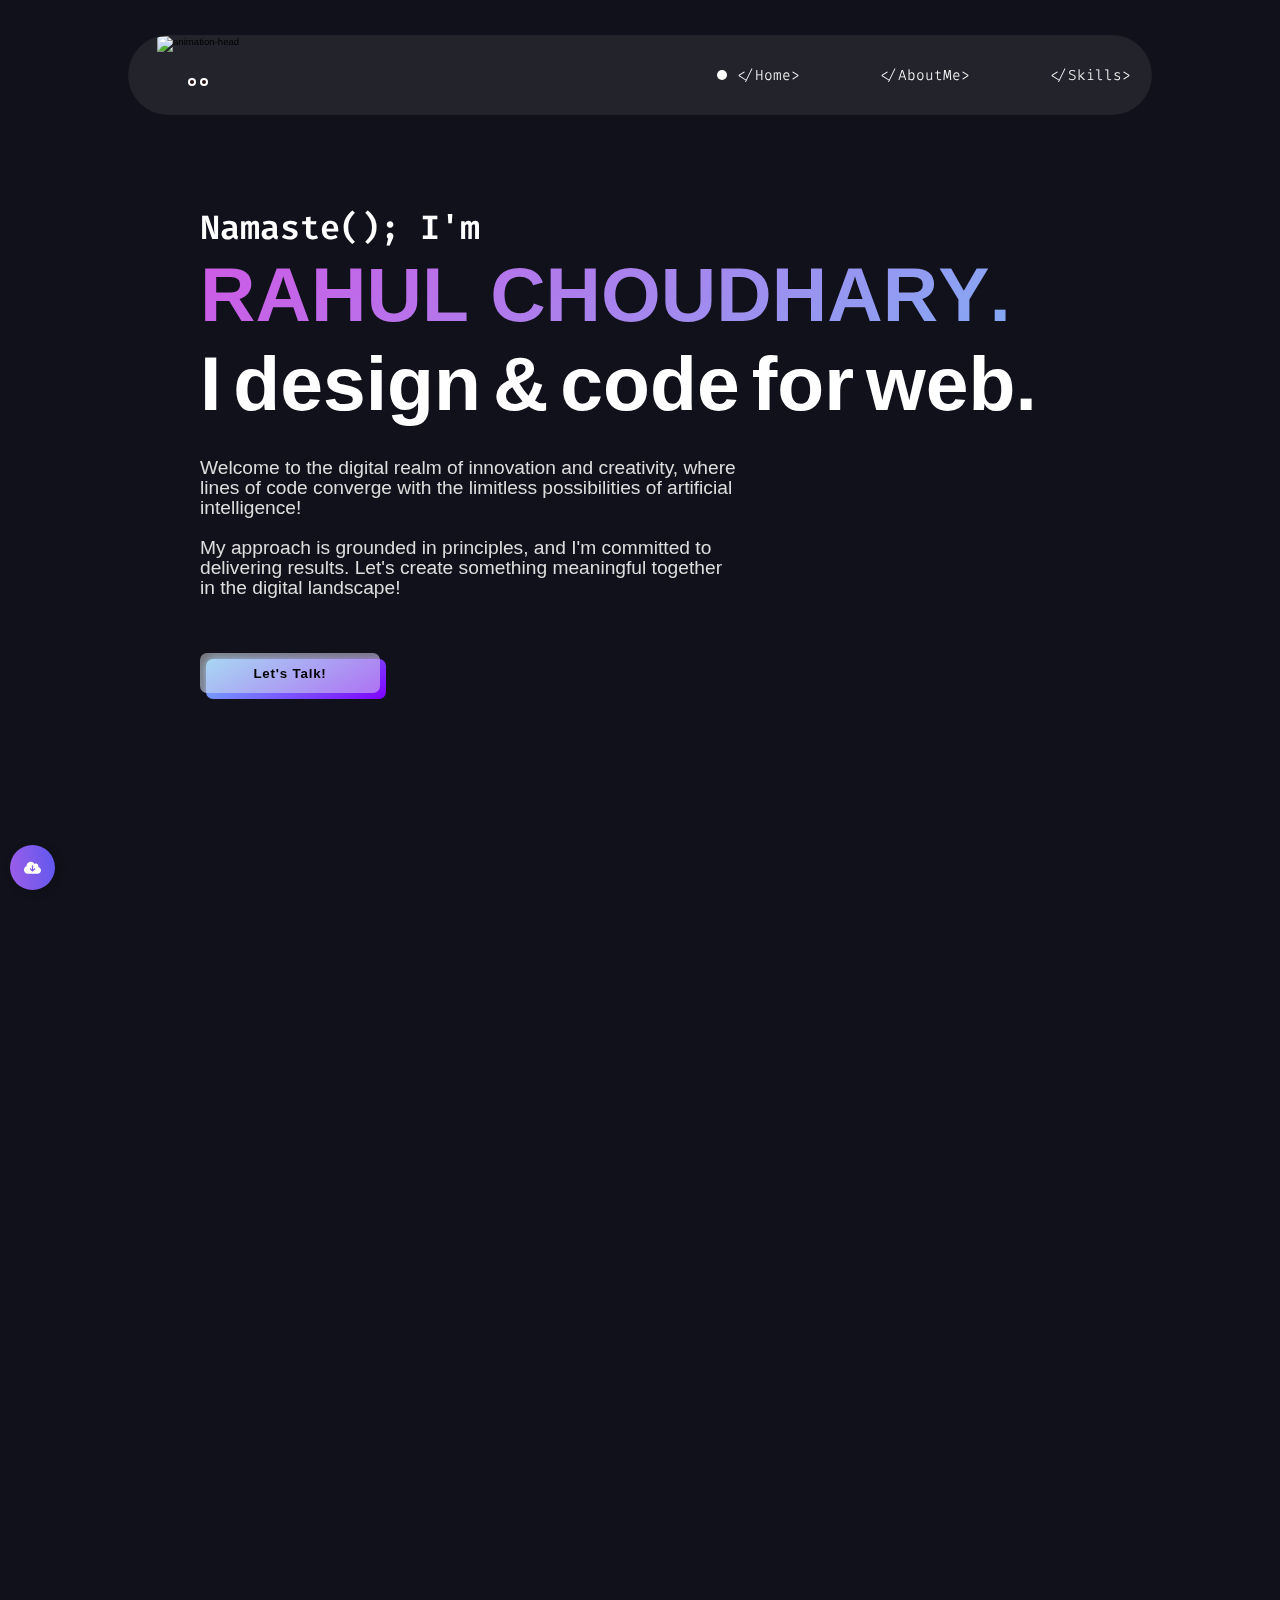
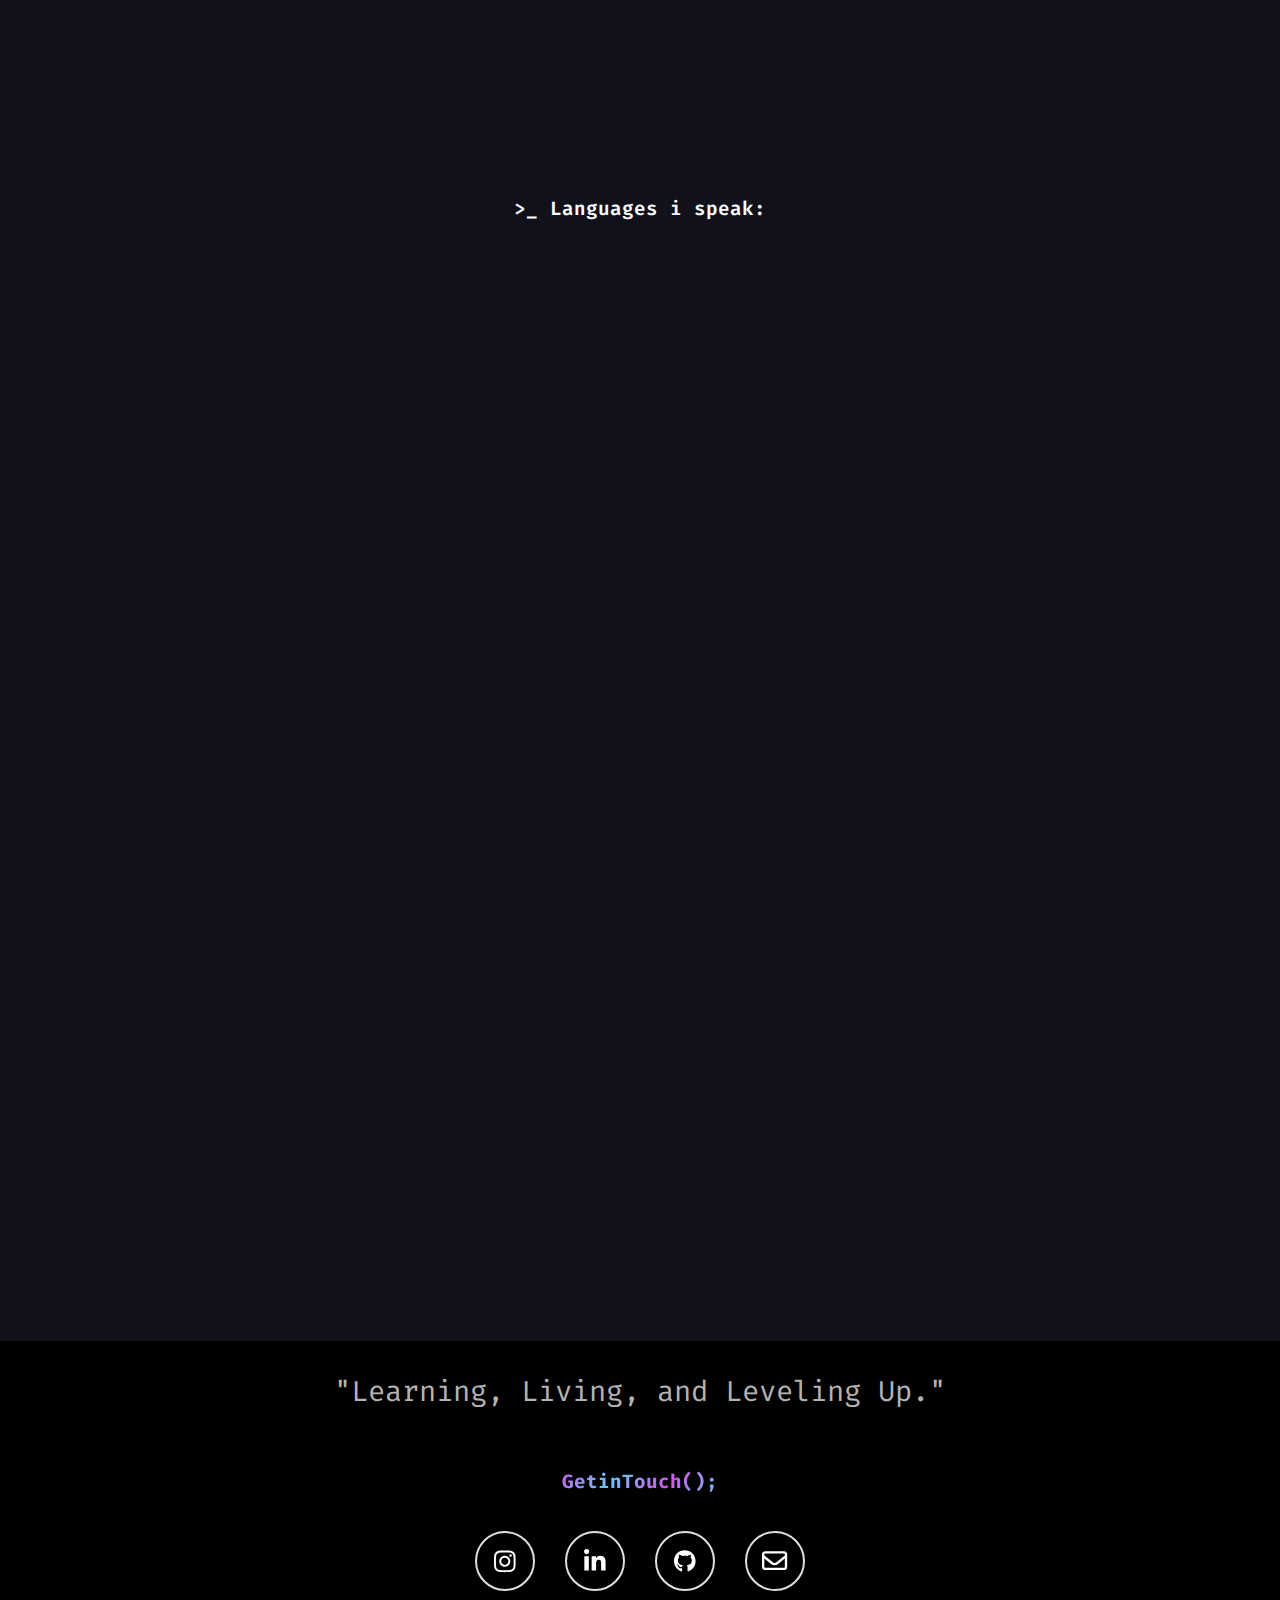
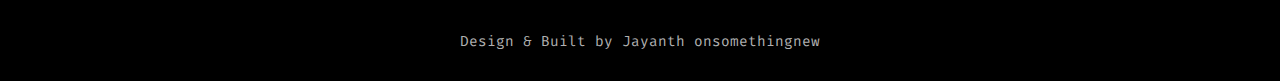
==== src/index.html @ 5cb4e9ff "Add files via upload" ====
<!DOCTYPE html>
<html lang="en">
<!--   SNEAKING IN.....?? 
      :) WELCOME Great to connect with you-->
<!-- , user-scalable=no -->
<head>
    <meta name="google-site-verification" content="zMNl24ruDnyqiliYwKNU_r09OkPCDKz0kMBtF9nqiCc" />
    <meta charset="UTF-8">
    <meta http-equiv="X-UA-Compatible" content="IE=edge">
    <meta name="viewport" content="width=device-width, initial-scale=1.0">
    <meta name="theme-color" content="#000">
    <meta name="description" content="Rahul choudhary| Portfolio, Visit and know about me & my Skills/designs. I value simple content structure, clean design patterns, and thoughtful interactions." >
    <meta name="keywords" content="Rahul choudhary, Rahul choudhary Portfolio, Rahul choudhary portfolio,Rahul choudharyPortfolio, Rahuljangid,Rahul choudhary github, Rahul choudhary me,Rahul choudhary uiverse, uiverse, Rahul choudhary uiverse, Rahul choudhary frontend developer, frontend developer, Rahul choudhary " >
    <meta name="author" content="Rahul choudhary" >
    <meta property="og:image" content="https://www.Jay.me/src/webp/Jayanth%20(2).webp" >
<!-- 
    <meta property="og:title" content="" >
    
    <meta property="og:url" content="" >
    <meta property="og:site_name" content="" >
    <meta property="og:description" content="" >
    <meta name="twitter:title" content="" >
    <meta name="twitter:image" content="" >
    <meta name="twitter:url" content="" >
    <meta name="twitter:card" content="" > -->
    <title>RAHUL CHOUDHARY | Portfolio</title>
    <link rel="icon" type="image/x-icon" href="src/jpg/jay.jpg">
    <!-- aos cdn -->
    <link rel="stylesheet" href="https://unpkg.com/aos@next/dist/aos.css" />
    <!-- stylesheet -->
    <link rel="stylesheet" href="style.css">
    <!-- fontawesome -->
    <link rel="stylesheet" href="https://use.fontawesome.com/releases/v5.15.4/css/all.css"
      integrity="sha384-DyZ88mC6Up2uqS4h/KRgHuoeGwBcD4Ng9SiP4dIRy0EXTlnuz47vAwmeGwVChigm" crossorigin="anonymous" />
  
    <link rel="stylesheet" href="https://fonts.googleapis.com/css2?family=Passions+Conflict&family=Orbitron&family=Fira+Code&family=Six+Caps">
    <!-- google icons -->
    <link rel="stylesheet" href="https://fonts.googleapis.com/css2?family=Material+Symbols+Outlined:opsz,wght,FILL,GRAD@48,400,0,0" />
  
  </head>
<body class="body">
    <noscript>Allow Javascript</noscript>
     
    <header> 
        
         
        <div class="navbar" id="navbar">
            <div class="hey">Rahul choudhary!</div>
            <div class="logo" tabindex="0" aria-label="Rahul choudharylogo">

                <div class="logo-top">
                    <img src="src\png\jayhead.jpg" alt="animation-head">
                <div class="face">
                    <div class="eye"><div class="pupil"></div></div>
                    <div class="eye"><div class="pupil"></div></div>
                </div>
            </div>
        
                
            </div>
            <div class="navbar-tabs" id="navbar-tabs">
                <ul class="navbar-tabs-ul">
                    <a href="#home" tabindex="0" aria-label="Home menu button">
                        <li class="home activeThistab" class="navbar-tabs-li "data-aos="fade-down" data-aos-delay="100">&#60;/Home&#62;</li></a>
                    <a href="#about"aria-label="about menu button">
                    <li class="about" class="navbar-tabs-li" data-aos="fade-down" data-aos-delay="300">&#60;/AboutMe&#62;</li></a>
                    <a href="#skills"aria-label="skills menu button">
                    <li class="skills" class="navbar-tabs-li"data-aos="fade-down" data-aos-delay="500">&#60;/Skills&#62;</li></a>
                   
                    
                </ul>

               
            </div><!-- navbar tabs ends -->
        </div>
    </header>
    <!-- header ends here -->

    <main>
       
        <!-- hamburger -->
        <div class="hamburger" id="hamburger" data-aos="fade">
            <div class="hamburgerbase">
            <button id="hamburger-button" onclick="hamburgerMenu()"  tabindex="0" aria-label="Menu Button">
                <span class="burger-bar" id="burger-bar1"></span>
                <span class="burger-bar" id="burger-bar2"></span>
                <span class="burger-bar" id="burger-bar3"></span></button>
            </div>
        </div>
        <!-- hamburger -->
        <div class="mobiletogglemenu" id="mobiletogglemenu">
            <div class="emptyarea" id="emptyarea"></div>
            <ul class="mobile-navbar-tabs-ul" id="mobile-ul">
                <a href="#home" tabindex="0" aria-label="Home menu button">
                    <li id="home-mobile-tab" class="mobile-navbar-tabs-li home activeThismobiletab" onclick="hidemenubyli()">&#60;/Home&#62;</li></a>
                <a href="#about" tabindex="0" aria-label="about menu button">
                <li id="aboutme-mobile-tab" class="mobile-navbar-tabs-li about"onclick="hidemenubyli()">&#60;/AboutMe&#62;</li></a>
                <a href="#skills" tabindex="0" aria-label="skills menu button">
                <li id="skills-mobile-tab" class="mobile-navbar-tabs-li skills"onclick="hidemenubyli()">&#60;/Skills&#62;</li></a>
                
            </ul>
        </div>
        <!-- mobile toggle menu ends -->
        <div class="fakenavbar"></div>
        <section class="landing-page-container" id="home">
           
              
              
              
            <div class="text-content">
                <article id="hello-friend"data-aos="fade-up"data-aos-delay="0"><p class="jello">N</p><p class="jello">a</p><p class="jello">m</p><p class="jello">a</p><p class="jello">s</p><p class="jello">t</p><p class="jello">e</p><p class="jello">(</p><p class="jello">)</p><p class="jello">;</p>&nbsp;<p class="jello">I</p><p class="jello">'</p><p class="jello">m</p></article>
                <article id="name" data-aos="fade-up"data-aos-delay="200"><p class="jello">R</p><p class="jello">A</p><p class="jello">H</p><p class="jello">U</p><p class="jello">L</p>&nbsp;<p class="jello">C</p><p class="jello">H</p><p class="jello">O</p><p class="jello">U</p><p class="jello">D</p><p class="jello">H</p><p class="jello">A</p><p class="jello">R</p><p class="jello">Y</p><p class="jello">.</p></article>


                <article id="work" data-aos="fade-up"data-aos-delay="400"><div><p class="jello">I</p></div><div><p class="jello">d</p><p class="jello">e</p><p class="jello">s</p><p class="jello">i</p><p class="jello">g</p><p class="jello">n</p></div><div><p class="jello">&</p></div><div><p class="jello">c</p><p class="jello">o</p><p class="jello">d</p><p class="jello">e</p></div><div><p class="jello">f</p><p class="jello">o</p><p class="jello">r</p></div><div><p class="jello">w</p><p class="jello">e</p><p class="jello">b</p><p class="jello">.</p></div></article>
                <p id="info-para" data-aos="fade-up"data-aos-delay="600">Welcome to the digital realm of innovation and creativity, where lines of code converge with the limitless possibilities of artificial intelligence! <br> 
                    <br>My approach is grounded in principles, and I'm committed to delivering results. Let's create something meaningful together in the digital landscape!</p>
                <div class="contact-btn-div"data-aos="fade-up"
                data-aos-delay="800">
                
                    <a href="mailto:rahullchoudharyy23@gmail.com" tabindex="-1">
                        <button class="letsTalkBtn">
                            <p class="letsTalkBtn-text">Let's Talk!</p>
                            <span class="letsTalkBtn-BG"></span>
                          </button></a>
                    <div class="setting-container" id="setting-container">
                        <input type="checkbox" id="switchforsetting" onclick="settingtoggle()">

                        <label for="switchforsetting" id="labelforsetting"tabindex="0" aria-label="settings for sound and appearance"></label>

                      <div class="visualmodetogglebuttoncontainer" id="visualmodetogglebuttoncontainer">
                        <input type="checkbox" id="switchforvisualmode"
                        onclick="visualmode()">
                        <label for="switchforvisualmode" id="labelforvisualmode" tabindex="0" aria-label="switch appearance"></label>
                      </div>

                    <div class="soundtogglebuttoncontainer" id="soundtogglebuttoncontainer">
                        <input type="checkbox" id="switchforsound" onclick="playpause()">
                        <label for="switchforsound" id="labelforsound"tabindex="0" aria-label="switch sound"></label>
                      </div> 
                      </div><!-- setting div ends -->
                   </div><!-- contact-btn-div -->
                   
            </div>
            <!-- Resume button -->
      <button class="resume-btn" id="resume-btn" onclick="openURL()">
  
        <div class="sign"><svg viewBox="0 0 640 512"><path d="M144 480C64.5 480 0 415.5 0 336c0-62.8 40.2-116.2 96.2-135.9c-.1-2.7-.2-5.4-.2-8.1c0-88.4 71.6-160 160-160c59.3 0 111 32.2 138.7 80.2C409.9 102 428.3 96 448 96c53 0 96 43 96 96c0 12.2-2.3 23.8-6.4 34.6C596 238.4 640 290.1 640 352c0 70.7-57.3 128-128 128H144zm79-167l80 80c9.4 9.4 24.6 9.4 33.9 0l80-80c9.4-9.4 9.4-24.6 0-33.9s-24.6-9.4-33.9 0l-39 39V184c0-13.3-10.7-24-24-24s-24 10.7-24 24V318.1l-39-39c-9.4-9.4-24.6-9.4-33.9 0s-9.4 24.6 0 33.9z"/></svg></div>
        
        <div class="text">Rahul Resume</div>
      </button>
        </section>
        <!-- landing page ends here -->
        <section class="about-section-container" id="about" data-aos="fade-up">
            <div class="about-section">
                <div class="about-heading"><article class="about-heading-article" tabindex="0"aria-label="About me heading">&#60;/AboutMe&#62;</article><p class="aboutHeadingP"></p></div>
                
                <div class="info-dp-section">
                    <div class="dp" data-aos="fade-up"><img src="src\jpg\jay.jpg" alt="Jayanth Chowdary" tabindex="0" aria-label="image of Jayanth"></div>
                    <div class="about-info">
                        <p tabindex="0">Enthusiastic and skilled in web development and AI, I'm Rahul choudhary.I specialize in creating seamless online experiences, developing responsive web tools. I am dedicated to enhancing user interactions across various platforms.</p> <br>
                        <p tabindex="0">Beyond coding, I've been recognized for academic excellence.I organize events, connect with industry leaders, and foster knowledge exchange among members. </p> <br>
                           <p tabindex="0">My technical expertise, combined with strong communication and leadership skills, positions me as a versatile contributor to dynamic projects. Let's connect and explore how my unique skill set can add value to your team</p>

                    </div>

                    <!--<div class="dp" data-aos="fade-up"><img src="src\jpg\jay_img.jpg" alt="Jayanth" tabindex="0" aria-label="image of Jayanth"></div>-->
                </div>
            </div>
        </section>
        <!-- about section ends  -->
        
        <section class="skills-section-container" id="skills">
            <div class="skills-section">
                <div class="skills-heading" data-aos="fade-up"><article class="skills-heading-article"tabindex="0"aria-label="skills heading">&#60;/Skills&#62;</article><p class="skillsHeadingP"></p></div>
                
                <div class="frontend-dev-section">

                    <div class="frontend-dev-heading" data-aos="fade-up"tabindex="0"aria-label="As a frontend a developer these are the skills i have">Frontend Developer</div>
                    <div class="language-speak"><article tabindex="0"aria-label="languages i speak below">>_ Languages i speak:</article></div>
                    <div class="languages-section">

                        <div class="language-name"data-aos="fade-up" id="html"><article tabindex="0"aria-label="HTML">H T M L</article>
                        <p>ADVANCED!</p></div>
                        
                        <div class="language-name"data-aos="fade-up" id="css"><article tabindex="0"aria-label="C S S">CSS</article>
                            <p>INTERMEDIATE!</p></div>

                            <div class="language-name"data-aos="fade-up"id="bootstrap"><article tabindex="0"aria-label="bootstrap">BOOTSTRAP</article>
                                <p>INTERMEDIATE!</p></div>
                                <div class="language-name"data-aos="fade-up"id="react"><article tabindex="0"aria-label="React J S">REACT JS</article>
                                    <p>BEGINNER!</p></div>
                                <div class="language-name"data-aos="fade-up"id="js"><article tabindex="0"aria-label="Javascript">JAVASCRIPT</article>
                                    <p>INTERMEDIATE!</p></div>
                                    <div class="language-name"data-aos="fade-up"id="js"><article tabindex="0"aria-label="Django">Django</article>
                                        <p>INTERMEDIATE!</p></div>
                                    

                    </div>

                </div>
                <div class="designing-section frontend-dev-section">

                    <div class="designing-heading frontend-dev-heading" data-aos="fade-up"tabindex="0"aria-label="as a designer these are the skills i have">Designer</div>
                    <div class="enjoy-designing language-speak" data-aos="fade-up"><article>Things i enjoy Designing:</article></div>
                    <div class="tool-section languages-section">

                        <!--<div class="tool-name language-name" data-aos="fade-up"id="ap"><article tabindex="0"aria-label="Adobe Photoshop">ADOBE PHOTOSHOP</article>
                        <p>ADVANCED!</p></div>-->
                            <div class="tool-name language-name" data-aos="fade-up"id="canva"><article tabindex="0"aria-label="canva">CANVA</article>
                                <p>INTERMEDIATE!</p></div>
                               <!--<div class="tool-name language-name" data-aos="fade-up"id="ai"><article tabindex="0"aria-label="Adobe illustrator">ADOBE AI</article>
                                    <p>BEGINNER!</p></div>-->
                                    <div class="tool-name language-name" data-aos="fade-up"id="ai"><article tabindex="0"aria-label="Figma">Adobe</article>
                                        <p>INTERMEDIATE!</p></div>
                               
                                    

                    </div>

                </div>
                <div class="other-languages frontend-dev-section">

                    <div class="languages-heading frontend-dev-heading" data-aos="fade-up"tabindex="0"aria-label="as a programmer skills i have">Programmer</div>
                    <div class="languages-i-know language-speak" data-aos="fade-up"><article>>_ Other Languages i Know:</article></div>
                    <div class="programming-section languages-section">

                        <div class="language-name language-name" data-aos="fade-up" id="c"><article tabindex="0"aria-label="C a programming language">C</article>
                        <p>INTERMEDIATE!</p></div>
                        <div class="language-name language-name" data-aos="fade-up"id="cpp"><article tabindex="0"aria-label="C plus plus a programming language">C++</article>
                            <p>INTERMEDIATE!</p></div>
                        <div class="language-name language-name" data-aos="fade-up"id="python"><article tabindex="0"aria-label="Python a programming language">Python</article>
                            <p>ADVANCED!</p></div>
                        <div class="language-name language-name" data-aos="fade-up"id="Java"><article tabindex="0"aria-label="Java a programming language">Java</article>
                            <p>INTERMEDIATE!</p></div>   
                    </div>

                </div>
            </div>
        </section>
        <!-- skills section ends -->
       
        
    </main>
    <!-- main ends here -->

    <footer>
        
        <button class="fas" id="backtotopbutton" onclick="scrolltoTopfunction()"><article aria-label="Back to top">&#8592;BACK TO TOP</article></button>
        <div class="footercontainer">
            <div class="two-words"><article tabindex="0"aria-label="Learning, Living, and Leveling Up, my quote">"Learning, Living, and Leveling Up."</article></div>
            <div class="social-media-container">
                <div class="getintouch-heading"><article>GetinTouch();</article></div>
                <div class="logos">
            <a href="https://www.instagram.com/Jayanth_Chowdary/" target="_blank"tabindex="0"aria-label="My instagram"><svg viewBox="0 0 448 512" class="SocialHandle"><path d="M224.1 141c-63.6 0-114.9 51.3-114.9 114.9s51.3 114.9 114.9 114.9S339 319.5 339 255.9 287.7 141 224.1 141zm0 189.6c-41.1 0-74.7-33.5-74.7-74.7s33.5-74.7 74.7-74.7 74.7 33.5 74.7 74.7-33.6 74.7-74.7 74.7zm146.4-194.3c0 14.9-12 26.8-26.8 26.8-14.9 0-26.8-12-26.8-26.8s12-26.8 26.8-26.8 26.8 12 26.8 26.8zm76.1 27.2c-1.7-35.9-9.9-67.7-36.2-93.9-26.2-26.2-58-34.4-93.9-36.2-37-2.1-147.9-2.1-184.9 0-35.8 1.7-67.6 9.9-93.9 36.1s-34.4 58-36.2 93.9c-2.1 37-2.1 147.9 0 184.9 1.7 35.9 9.9 67.7 36.2 93.9s58 34.4 93.9 36.2c37 2.1 147.9 2.1 184.9 0 35.9-1.7 67.7-9.9 93.9-36.2 26.2-26.2 34.4-58 36.2-93.9 2.1-37 2.1-147.8 0-184.8zM398.8 388c-7.8 19.6-22.9 34.7-42.6 42.6-29.5 11.7-99.5 9-132.1 9s-102.7 2.6-132.1-9c-19.6-7.8-34.7-22.9-42.6-42.6-11.7-29.5-9-99.5-9-132.1s-2.6-102.7 9-132.1c7.8-19.6 22.9-34.7 42.6-42.6 29.5-11.7 99.5-9 132.1-9s102.7-2.6 132.1 9c19.6 7.8 34.7 22.9 42.6 42.6 11.7 29.5 9 99.5 9 132.1s2.7 102.7-9 132.1z"/></svg></a>


            <a href="https://www.linkedin.com/in/jayanth-chowdary-jaliparthi-a02199230/"target="_blank"aria-label="My Linkdin"><svg class="SocialHandle" viewBox="0 0 448 512"><path d="M100.28 448H7.4V148.9h92.88zM53.79 108.1C24.09 108.1 0 83.5 0 53.8a53.79 53.79 0 0 1 107.58 0c0 29.7-24.1 54.3-53.79 54.3zM447.9 448h-92.68V302.4c0-34.7-.7-79.2-48.29-79.2-48.29 0-55.69 37.7-55.69 76.7V448h-92.78V148.9h89.08v40.8h1.3c12.4-23.5 42.69-48.3 87.88-48.3 94 0 111.28 61.9 111.28 142.3V448z"/></svg></a>


            <a href="https://github.com/JayanthChowdaryJaliparthi"target="_blank" aria-label="My github"><svg viewBox="0 0 496 512"class="SocialHandle"><path d="M165.9 397.4c0 2-2.3 3.6-5.2 3.6-3.3.3-5.6-1.3-5.6-3.6 0-2 2.3-3.6 5.2-3.6 3-.3 5.6 1.3 5.6 3.6zm-31.1-4.5c-.7 2 1.3 4.3 4.3 4.9 2.6 1 5.6 0 6.2-2s-1.3-4.3-4.3-5.2c-2.6-.7-5.5.3-6.2 2.3zm44.2-1.7c-2.9.7-4.9 2.6-4.6 4.9.3 2 2.9 3.3 5.9 2.6 2.9-.7 4.9-2.6 4.6-4.6-.3-1.9-3-3.2-5.9-2.9zM244.8 8C106.1 8 0 113.3 0 252c0 110.9 69.8 205.8 169.5 239.2 12.8 2.3 17.3-5.6 17.3-12.1 0-6.2-.3-40.4-.3-61.4 0 0-70 15-84.7-29.8 0 0-11.4-29.1-27.8-36.6 0 0-22.9-15.7 1.6-15.4 0 0 24.9 2 38.6 25.8 21.9 38.6 58.6 27.5 72.9 20.9 2.3-16 8.8-27.1 16-33.7-55.9-6.2-112.3-14.3-112.3-110.5 0-27.5 7.6-41.3 23.6-58.9-2.6-6.5-11.1-33.3 2.6-67.9 20.9-6.5 69 27 69 27 20-5.6 41.5-8.5 62.8-8.5s42.8 2.9 62.8 8.5c0 0 48.1-33.6 69-27 13.7 34.7 5.2 61.4 2.6 67.9 16 17.7 25.8 31.5 25.8 58.9 0 96.5-58.9 104.2-114.8 110.5 9.2 7.9 17 22.9 17 46.4 0 33.7-.3 75.4-.3 83.6 0 6.5 4.6 14.4 17.3 12.1C428.2 457.8 496 362.9 496 252 496 113.3 383.5 8 244.8 8zM97.2 352.9c-1.3 1-1 3.3.7 5.2 1.6 1.6 3.9 2.3 5.2 1 1.3-1 1-3.3-.7-5.2-1.6-1.6-3.9-2.3-5.2-1zm-10.8-8.1c-.7 1.3.3 2.9 2.3 3.9 1.6 1 3.6.7 4.3-.7.7-1.3-.3-2.9-2.3-3.9-2-.6-3.6-.3-4.3.7zm32.4 35.6c-1.6 1.3-1 4.3 1.3 6.2 2.3 2.3 5.2 2.6 6.5 1 1.3-1.3.7-4.3-1.3-6.2-2.2-2.3-5.2-2.6-6.5-1zm-11.4-14.7c-1.6 1-1.6 3.6 0 5.9 1.6 2.3 4.3 3.3 5.6 2.3 1.6-1.3 1.6-3.9 0-6.2-1.4-2.3-4-3.3-5.6-2z"/></svg></a>


            <a href="mailto:jayanthchoudhary027@gmail.com" target="_blank"aria-label="My G mail"><svg id="GmailLogo" viewBox="0 0 512 512"><path d="M64 112c-8.8 0-16 7.2-16 16v22.1L220.5 291.7c20.7 17 50.4 17 71.1 0L464 150.1V128c0-8.8-7.2-16-16-16H64zM48 212.2V384c0 8.8 7.2 16 16 16H448c8.8 0 16-7.2 16-16V212.2L322 328.8c-38.4 31.5-93.7 31.5-132 0L48 212.2zM0 128C0 92.7 28.7 64 64 64H448c35.3 0 64 28.7 64 64V384c0 35.3-28.7 64-64 64H64c-35.3 0-64-28.7-64-64V128z"/></svg></a>
        </div>
            </div>
            <div class="footer-bottom">
                <article>Design & Built by Jayanth <i class="far fa-copyright"></i> onsomethingnew </article>
            </div>
        </div>

    </footer>
    <!-- footer ends here -->
    
</body>

<script src="main.js"></script> 

    <script src="https://unpkg.com/aos@next/dist/aos.js"></script>
    <script>
      AOS.init();
    </script>

<script>
    function openURL() {
    var url = "c:\Users\rahul\Downloads\JayPortfolio\JayPortfolio\resume@223 (1).pdf";

    window.open(url, '_blank');
  }
</script>

</html>
---- src/style.css ----
* {
    box-sizing: border-box;
    margin: 0;
    padding: 0;
}

*::selection {
    background-color: transparent;
}

*::-moz-selection {
    background: transparent;
}
 
* {
    -webkit-user-select: none;
    -moz-user-select: none;
    -ms-user-select: none;
    user-select: none;

}

* {
    -webkit-tap-highlight-color: transparent;
}

html {
    font-size: 62.5%;
    scroll-behavior: smooth;
    text-rendering: optimizeLegibility;
    -webkit-font-smoothing: antialiased;

}
:root{
    font-family: Whitney, -apple-system, BlinkMacSystemFont, Segoe UI, Roboto, Helvetica, Arial, sans-serif;
    cursor:default;
    --color-white: #fff;
    --color-black: #000;
    --color-dark-mode:#11111b;
    --color-light-mode:#ece7e1;
    --color-ddd-color: #ddd;
    --color-gray: #c4c4c4;
    --color-purple: #8000ff;
    --color-light-purple: #cf59e6;
    --color-light-blue: #6bc5f8;
    --color-navbarBorder-dark:#20222e10;
    --color-shadowDark:rgba(0, 0, 0, 0.137);
}
::-webkit-scrollbar{
    width: 5px;
}
::-webkit-scrollbar-track {
    background: #0a0a10;
}
::-webkit-scrollbar-thumb{
   background-color: #8000ff;
   /* border-radius: 20px; */

}
body{
    background-color: var(--color-dark-mode);
    overflow-x: hidden;
    cursor: none;
    cursor: url('cursorr.png');
    cursor: url('cursorr.png'),
    url('cursorr.png');
    cursor: url('cursorr.png'),
    move;
        cursor: url('cursorr.png')10 12;
}


/* for light mode */
.light-mode{
    --color-dark-mode:#ece7e1;
    --color-black: #fff;
    --color-white: #000;
    --color-ddd-color: rgb(31, 31, 31);
    --color-navbarBorder-dark:#c5cae1;
}
.setting-container{
    width: 60px;
    height: 50px;
    margin-left:50px;
    display: flex;
    align-items: center;
    transform-origin: left;
    transition-duration: .5s;
    gap: 30px;
    padding: 20px 0px;
   
}
#labelforsetting{
    width: 40px;
    height: 40px;
    display: flex;
    align-items: center;
    justify-content: center;
     cursor: url('click.png');
    cursor: url('click.png'),
    url('click.png');
    cursor: url('click.png'),
    move;
        cursor: url('click.png')10 12;
        padding: 0px 20px;
        background-image: url(src/svg/settings-svgrepo-com.svg);
        background-size: 60%;
        background-repeat: no-repeat;
        background-position: center;
        mix-blend-mode: difference;
        transition-duration: .5s;
}

/* .fas{
    
    color: var(--color-white);
    font-size: 3rem;
    transition-duration: .4s;
} */
.settingactivate{
    transform-origin: left;
    width: 200px;
    transition-duration: .5s;

}

.visualmodetogglebuttoncontainer{
    width: fit-content;
    height: fit-content;
    display: flex;
    align-items: center;
    justify-content: center;
    transform:translate(-50px)scale(0);
    transition-duration: .3s;
}
.visualmodeshow{
    transition-duration: .3s;
    transform: translate(0px)scale(1);
}
#switchforsetting{
    display: none;
}
#switchforsetting:checked+#labelforsetting { 
    transform: rotate(180deg);
    transition-duration: .5s;

}

#labelforvisualmode {
    position: relative;
    width: 40px;
    height: 40px;
    background-image: url(src/png/crescent-moon\ \(1\).png);
    background-size:50%;
    background-repeat: no-repeat;
    background-position: center;
    cursor: url('click.png');
    cursor: url('click.png'),
    url('click.png');
    cursor: url('click.png'),
    move;
        cursor: url('click.png')10 12;
    transition-duration: .5s;
}

#switchforvisualmode{
    display: none;
}
#switchforvisualmode:checked+#labelforvisualmode { 
    transform: rotate(360deg);
    transition-duration: .5s;
    background-image: url(src/png/sun.png);
    background-size:60%;
    background-repeat: no-repeat;
    background-position: center;

}
/* for sound */
.soundtogglebuttoncontainer{
    width: fit-content;
    height: fit-content;
    display: flex;
    align-items: center;
    justify-content: center;
    transform: translate(-130px)scale(0);
    transition-duration: .3s;
}
.soundmodeshow{
    transition-delay: .1s;
    transition-duration: .5s;
    display: inline-block;
    transform:translate(0px)scale(1);

}
#labelforsound {
    position: relative;
    display: flex;
    align-items: center;
    justify-content: center;
    width: 40px;
    height: 40px;
    background-image: url(src/svg/Mute_Icon.svg);
    background-size:60%;
    background-repeat: no-repeat;
    background-position: center;
    cursor: pointer;
    transition-duration: .5s;
    cursor: url('click.png');
    cursor: url('click.png'),
    url('click.png');
    cursor: url('click.png'),
    move;
        cursor: url('click.png')10 12;
}
.invertsoundlabel{
   filter: invert(1);
}
#switchforsound{
    display: none;
}

#switchforsound:checked+#labelforsound { 
    transition-duration: .5s;
    background-image: url(src/svg/Speaker_Icon.svg);
    background-size:50%;
    background-repeat: no-repeat;
    background-position: center ;
   
}
header{
    width: 100%;
    height: 150px;
    display: flex;
    align-items: center;
    justify-content: center;
}
#preloader{
    background-color:white;
    height: 100%;
    width: 100%;
    position: fixed;
    z-index: 99999;
    display: flex;
    align-items: center;
    justify-content: center;
    overflow-y: hidden;
    background-image: url(src/svg/Pulse-0.4s-200px.svg);
    background-repeat: no-repeat;
    background-position: center;
    background-size: 10%;
    filter: invert(1);

}
noscript{
    position: fixed;
    width: 100%;
    height: 100%;
    display: flex;
    align-items: center;
    justify-content: center;
    background-color: var(--color-dark-mode);
    font-size: 4rem;
    color: white;
    z-index:999999;
}
.fakenavbar{
    height: 0px;
    width: 0%;
    background-color: transparent;
}
.navbar{
    background-color: rgba(255, 255, 255, 0.079);
    backdrop-filter: blur(50px);
    height: 80px;
    width: 80%;
    display: flex;
    align-items: center;
    padding: 0px 20px;
    justify-content: space-between;
    position:fixed;
    z-index: 999;
    border: 0.2rem solid var(--color-navbarBorder-dark);
    border-radius: 50px;
    overflow: hidden;
}
.navbar-tabs{
    display: flex;
    height: 100%;
    width: 80%;
    align-items: center;
}
.navbar-tabs-ul{
    height: 100%;
    width: 100%;
    display: flex;
    list-style: none;
    align-items: center;
    justify-content:flex-end;
    gap: 80px;
    color: var(--color-white);
}
.navbar-tabs-ul li{
    width: fit-content;
    height: 30px;
    text-align: center;
    display: flex;
    align-items: center;
    justify-content: center;
    font-size: 1.5rem;
    position: relative;
    cursor: url('click.png');
    cursor: url('click.png'),
    url('click.png');
    cursor: url('click.png'),
    move;
        cursor: url('click.png')10 12;
    font-family: fira code;
}

.navbar-tabs-ul li:hover:before{
    content: "";
    background-color: var(--color-white);
    position: absolute;
    height: 10px;
    width: 10px;
    border-radius: 5px;
    left: -20px;
    z-index: -1;
}
.navbar-tabs-ul a{
    text-decoration: none;
    color: var(--color-white);
    font-weight: 100;
}
.logo{
    position: relative;
    width: 10%;
    height: 100%;
    transition-duration: 1s;
    display: flex;
    flex-direction: column;
    align-items: center;
    justify-content: space-between;
    overflow: hidden;
    -webkit-user-select: none;
    -moz-user-select: none;
    -ms-user-select: none;
    user-select: none;

}
.hey{
    color: white;
    position: absolute;
    font-size: 2.5rem;
    font-weight: 300;
    background-color: #20222e;
    padding: 5px 10px;
    border-radius: 20px;
    left: 120px;
    bottom: 80px;
    opacity: 0;
}
.popup{
   animation: pop-up 3s linear;
}
@keyframes pop-up {
    from{
        bottom: -50px;
        left: 50px;
        opacity: 1;
    }
    to{
        opacity: 0;
    }
}
.logo-top{
    width: 100%;
    height:84%;
    display: flex;
    align-items: center;
    justify-content: center;
    animation: headshake 15s linear infinite;
    transform-origin: bottom;
    position: relative;
}
@keyframes headshake {
    0%{
        transform: rotate(-8deg);
    }
    25%{
        transform: rotate(0deg);
    }
    50%{
        transform: rotate(8deg);
    }
    75%{
        transform: rotate(0deg);
    }
    100%{
        transform: rotate(-8deg);
    }
    
}

.logo-top img{
    height: 100%;
    z-index: 2;
    
}
.face{
    content: "";
    position: absolute;
    width: 100%;
    height: 60%;
    bottom: 0;
    display: flex;
    align-items: center;
    justify-content: center;
    gap: 4px;
    z-index: 1;
}
.eye{
   width: 8px;
   height: 8px;
   border-radius: 50%;
   display: flex;
   align-items: center;
   justify-content: center;
   background-color: white;
   overflow: hidden;


}
.pupil{
    width:4px;
    height:4px;
    background: rgb(36, 16, 16);
    border-radius: 50%;
}
/* .eye:after { 
    position: absolute;
    width: 4px;
    height: 4px;
    left: .7px;
    top: 0;
    background: #000;
    border-radius: 50%;
    content: " ";
  } */
.logo-bottom{
    width: 100%;
    height: 16%;
    display: flex;
    align-items: center;
    justify-content: center;
}
.logo-bottom img{
    height: 100%;
}
.logo:hover{
    transform: translateY(200px);
    transition-duration: 1s;
}


.activeThistab{
    color: var(--color-white);
}
.activeThistab:before{
    content: "";
    background-color: var(--color-white);
    position: absolute;
    height: 10px;
    width: 10px;
    left: -20px;
    border-radius: 50%;
    z-index: -1;

}
/* navbar code ends here */

/* landing page code starts from here */
.main{
    width: 100%;
    height: fit-content;

}

.landing-page-container{
    background-size: contain;
    background-position: center;
    background-repeat: no-repeat;
    width: 100%;
    height: 95vh;
    display: flex;
    flex-direction: row;
    align-items: center;
    justify-content: center;

}
.text-content{
    display: flex;
    flex-direction: column;
    width: 100%;
    height: 100%;
    align-items: flex-start;
    justify-content: flex-start;
    padding-left: 300px;
}
#hello-friend{
    font-size: 3.5rem;
    font-weight: 600;
    width:fit-content;
    height: 100px;
    display: flex;
    align-items: flex-end;
    color: var(--color-white);
    font-family: fira code;
}

@-webkit-keyframes vibrate-1 {
    0% {
      -webkit-transform: translate(0);
              transform: translate(0);
    }
    20% {
      -webkit-transform: translate(-2px, 2px);
              transform: translate(-2px, 2px);
    }
    40% {
      -webkit-transform: translate(-2px, -2px);
              transform: translate(-2px, -2px);
    }
    60% {
      -webkit-transform: translate(2px, 2px);
              transform: translate(2px, 2px);
    }
    80% {
      -webkit-transform: translate(2px, -2px);
              transform: translate(2px, -2px);
    }
    100% {
      -webkit-transform: translate(0);
              transform: translate(0);
    }
  }
  @keyframes vibrate-1 {
    0% {
      -webkit-transform: translate(0);
              transform: translate(0);
    }
    20% {
      -webkit-transform: translate(-2px, 2px);
              transform: translate(-2px, 2px);
    }
    40% {
      -webkit-transform: translate(-2px, -2px);
              transform: translate(-2px, -2px);
    }
    60% {
      -webkit-transform: translate(2px, 2px);
              transform: translate(2px, 2px);
    }
    80% {
      -webkit-transform: translate(2px, -2px);
              transform: translate(2px, -2px);
    }
    100% {
      -webkit-transform: translate(0);
              transform: translate(0);
    }
  }
  
  /* #name:hover{
    -webkit-animation: vibrate-1 0.3s linear both;
    animation: vibrate-1 0.3s linear both;
}
   */
#name{
    font-size: 8rem;
    font-weight:700;
    width:fit-content;
    display: flex;
    align-items: flex-start;
    background: -webkit-linear-gradient(135deg,var(--color-light-blue),var(--color-light-purple),var(--color-light-blue),var(--color-light-purple));
    background: linear-gradient(-45deg,var(--color-light-blue),var(--color-light-purple),var(--color-light-blue),var(--color-light-purple));
    background-clip: text;
    -webkit-background-clip: text;
    -webkit-text-fill-color: transparent;
    background-size: 400% 400%;
    -webkit-animation: gradient 3s ease infinite;
    animation: gradient 3s ease infinite;

}
@keyframes gradient {
    0% {
        background-position: 0 50%;
    }
    50% {
        background-position: 100% 50%;
    }
    
    100% {
        background-position: 0 50%;
    }
}

#work{
    font-size: 8rem;
    font-weight:700;
    width:fit-content;
    display: flex;
    align-items: flex-start;
    color: var(--color-white);
    flex-wrap: wrap;
    
}
#work div{
    display: flex;
	margin: 0px 12px 0px 0px;
}
.jello:hover{
    background-clip: text;
    -webkit-background-clip: text;
    -webkit-text-fill-color: transparent;
    background-color:  #03e6ff;
    -webkit-animation: jello-vertical 0.9s both;
	        animation: jello-vertical 0.9s both;
}

 @-webkit-keyframes jello-vertical {
    0% {
      -webkit-transform: scale3d(1, 1, 1);
              transform: scale3d(1, 1, 1);
    }
    30% {
      -webkit-transform: scale3d(0.75, 1.25, 1);
              transform: scale3d(0.75, 1.25, 1);
    }
    40% {
      -webkit-transform: scale3d(1.25, 0.75, 1);
              transform: scale3d(1.25, 0.75, 1);
    }
    50% {
      -webkit-transform: scale3d(0.85, 1.15, 1);
              transform: scale3d(0.85, 1.15, 1);
    }
    65% {
      -webkit-transform: scale3d(1.05, 0.95, 1);
              transform: scale3d(1.05, 0.95, 1);
    }
    75% {
      -webkit-transform: scale3d(0.95, 1.05, 1);
              transform: scale3d(0.95, 1.05, 1);
    }
    100% {
      -webkit-transform: scale3d(1, 1, 1);
              transform: scale3d(1, 1, 1);
    }
  }
  @keyframes jello-vertical {
    0% {
      -webkit-transform: scale3d(1, 1, 1);
              transform: scale3d(1, 1, 1);
    }
    30% {
      -webkit-transform: scale3d(0.75, 1.25, 1);
              transform: scale3d(0.75, 1.25, 1);
    }
    40% {
      -webkit-transform: scale3d(1.25, 0.75, 1);
              transform: scale3d(1.25, 0.75, 1);
    }
    50% {
      -webkit-transform: scale3d(0.85, 1.15, 1);
              transform: scale3d(0.85, 1.15, 1);
    }
    65% {
      -webkit-transform: scale3d(1.05, 0.95, 1);
              transform: scale3d(1.05, 0.95, 1);
    }
    75% {
      -webkit-transform: scale3d(0.95, 1.05, 1);
              transform: scale3d(0.95, 1.05, 1);
    }
    100% {
      -webkit-transform: scale3d(1, 1, 1);
              transform: scale3d(1, 1, 1);
    }
  }
  
#info-para{
    width: 50%;
    font-size: 2rem;
    font-weight: 400;
    padding-top: 30px;
    color: var(--color-ddd-color);
    line-height: 20px;
}
.contact-btn-div{
    width: 100%;
    padding-top: 50px;
    height: fit-content;
    display: flex;
    align-items: center;
    justify-content: flex-start;
}
.letsTalkBtn {
    position: relative;
    background-color: transparent;
    border: none;
    width: 180px;
    height: 40px;
    border-radius: 0px;
    cursor: pointer;
    transition: all .3s;
    cursor: url('click.png');
    cursor: url('click.png'),
    url('click.png');
    cursor: url('click.png'),
    move;
        cursor: url('click.png')10 12;
  }
  
  .letsTalkBtn-text {
    width: 100%;
    height: 100%;
    background-color: rgba(230, 230, 230, 0.466);
    border: none;
    border-radius: 7px;
    backdrop-filter: blur(5px);
    color: rgb(0, 0, 0);
    display: flex;
    align-items: center;
    justify-content: center;
    letter-spacing: 0.8px;
    font-weight: 700;
  }
  
  .letsTalkBtn-BG {
    position: absolute;
    width: 100%;
    height: 100%;
    background-image: linear-gradient(150deg, #71cbff, #8000ff);
    z-index: -1;
    left: 6px;
    top: 6px;
    border-radius: 7px;
    pointer-events: none;
    transition: all .3s;
  }
  
  .letsTalkBtn:hover {
    transform: translateY(-2px) translateX(-2px);
  }
  
  .letsTalkBtn:hover .letsTalkBtn-BG {
    transform: translateY(2px) translateX(2px);
  }
  
  .letsTalkBtn:active {
    transform: translateY(7px) translateX(7px);
  }
  
  .letsTalkBtn:active .letsTalkBtn-BG {
    transform: translateY(-7px) translateX(-7px);
  }
.resume-btn {
    z-index:9998;
    display: flex;
    align-items: center;
    justify-content: flex-start;
    width: 45px;
    height: 45px;
    border: none;
    border-radius: 50%;
    cursor: pointer;
    position: fixed;
    bottom:10px;
    left:10px;
    overflow: hidden;
    transition-duration: .3s;
    box-shadow: 2px 2px 10px rgba(0, 0, 0, 0.199);
    background: linear-gradient(
    82.3deg,
    rgba(150, 93, 233, 1) 10.8%,
    rgba(99, 88, 238, 1) 94.3%
  );
  }
  
  /* plus sign */
  .sign {
    width: 100%;
    transition-duration: .3s;
    display: flex;
    align-items: center;
    justify-content: center;
  }
  
  .sign svg {
    width: 17px;
  }
  
  .sign svg path {
    fill: white;
  }
  /* text */
  .text {
    position: absolute;
    right: 0%;
    width: 0%;
    opacity: 0;
    color: white;
    font-size: 1em;
    font-weight: 600;
    transition-duration: .3s;
  }
  /* hover effect on button width */
  .resume-btn:hover {
    width: 130px;
    border-radius: 40px;
    transition-duration: .3s;
  }
  
  .resume-btn:hover .sign {
    width: 30%;
    transition-duration: .3s;
    padding-left: 20px;
  }
  /* hover effect button's text */
  .resume-btn:hover .text {
    opacity: 1;
    width: 70%;
    transition-duration: .3s;
    padding-right: 10px;
  }
  /* button click effect*/
  .resume-btn:active {
    transform: translate(2px ,2px);
  }
/* landing page code ends here */

/* about section starts from here */
.about-section-container{
    width: 100%;
    height: fit-content;
    display: flex;
    align-items: center;
    justify-content: center;
    flex-direction: column;
}
.about-section{
    width: 60%;
    display: flex;
    flex-direction: column;
    align-items: center;
    justify-content: center;
}
.about-heading{
    width: 100%;
    display: flex;
    align-items: center;
    gap: 10px;
}
.about-heading-article{
    font-size:3rem;
    font-family: fira code;
    font-weight: 500;
    background-image: -webkit-gradient(linear,left top,right top,from(#b0f3f1),to(#ffcfdf));
    background-image: -webkit-linear-gradient(left,#b0f3f1,#ffcfdf);
    background-image: linear-gradient(90deg,#b0f3f1,#ffcfdf);
    background-clip: text;
    -webkit-background-clip: text;
    -webkit-text-fill-color: transparent;
}
.aboutHeadingP{
    width: 300px;
    height: 1px;
    background-image: -webkit-gradient(linear,left top,right top,from(#b0f3f1),to(#ffcfdf));
    background-image: -webkit-linear-gradient(left,#b0f3f1,#ffcfdf);
    background-image: linear-gradient(90deg,#b0f3f1,#ffcfdf);
}

.info-dp-section{
    width: 100%;
    display: flex;
    margin-top: 30px;
    
}
.about-info{
    width: 60%;
    display: flex;
    flex-direction: column;
}
.about-info p{
    font-size: 2rem;
    font-weight: 400;
    line-height: 25px;
    color: var(--color-white);
}
.dp{
    width: 40%;
    display: flex;
    align-items: flex-start;
    justify-content:center;
    position: relative;
    transition-duration: .5s;
}
.dp img{
    width: 300px;
}
.dp::before{
    content: "";
    background-color: transparent;
    height: 300px;
    width: 300px;
    position: absolute;
    z-index: -2;
    box-shadow: 2px 2px 0px inset #8000ff,
                -2px -2px 0px inset transparent;
                transition-duration: .5s;

}
.dp::after{
    content: "";
    background-color: transparent;
    height: 300px;
    width: 300px;
    position: absolute;
    z-index: -2;
    box-shadow: 2px 2px 0px inset transparent,
                -2px -2px 0px inset #8000ff;
                transition-duration: .5s;

}
/* hover effect on dp */
.dp:hover::after{
    transform: translate(20px,20px);
    transition-duration: .5s;
}
.dp:hover::before{
    transform: translate(-20px,-20px);
    transition-duration: .5s;
}
/* about section ends
 */
 /* skills section starts */
.skills-section-container{
    margin-top: 150px;
    width: 100%;
    display: flex;
    align-items: center;
    justify-content: center;
}
.skills-section{
    width: 60%;
    display: flex;
    flex-direction: column;
    align-items: center;
    justify-content: center;
}
.skills-heading{
    width: 100%;
    display: flex;
    align-items: center;
    gap: 10px;
}
.skills-heading-article{
    font-size:3rem;
    font-family: fira code;
    font-weight: 500;
    background-image: -webkit-gradient(linear,left top,right top,from(#b0f3f1),to(#ffcfdf));
    background-image: -webkit-linear-gradient(left,#b0f3f1,#ffcfdf);
    background-image: linear-gradient(90deg,#b0f3f1,#ffcfdf);
    background-clip: text;
    -webkit-background-clip: text;
    -webkit-text-fill-color: transparent;
}
.skillsHeadingP{
    width: 300px;
    height: 1px;
    background-image: -webkit-gradient(linear,left top,right top,from(#b0f3f1),to(#ffcfdf));
    background-image: -webkit-linear-gradient(left,#b0f3f1,#ffcfdf);
    background-image: linear-gradient(90deg,#b0f3f1,#ffcfdf);

}

.language-speak{
    width: 100%;
    display: flex;
    align-items: center;
    height: 50px;
    justify-content: center;
}
.language-speak article{
    font-size: 2rem;
    font-weight: 600;
    font-family: fira code;
    color: var(--color-white);
}
.frontend-dev-section{
    width: 100%;
    margin-top: 50px;
}
.frontend-dev-heading{
    width: 100%;
    text-align: center;
    display: flex;
    justify-content: center;
    align-items: center;
    font-size: 3rem;
    font-weight: 900;
    height: 100px;
    letter-spacing: 5px;
    background-image: -webkit-gradient(linear,left top,right top,from(#b0f3f1),to(#ffcfdf));
    background-image: -webkit-linear-gradient(left,#b0f3f1,#ffcfdf);
    background-image: linear-gradient(90deg,#b0f3f1,#ffcfdf);
    background-clip: text;
    -webkit-background-clip: text;
    -webkit-text-fill-color: transparent;
}
.languages-section{
    display: flex;
    flex-wrap: wrap;
    justify-content: center;
    gap: 20px;
    
}
.language-name{
    background-color: rgba(255, 255, 255, 0.005);
    display: flex;
    align-items: center;
    justify-content: center;
    flex-direction: column;
    position: relative;
    width: 45%;
    padding: 30px;
    transform-style: preserve-3d;
    box-shadow: 0px 10px 20px var(--color-shadowDark);
    
}

.language-name::before{
    content: "";
    position: absolute;
    width: 30%;
    height: 2px;
    background: linear-gradient(-45deg, #ee7752, #e73c7e, #23a6d5, #23d5ab);
	background-size: 400% 400%;
	animation: gradientforlanguage 5s ease infinite;
    top: 0;
    transition-duration: .5s;
}
.language-name:hover::before{
    width: 100%;
    transition-duration: .5s;
}
@keyframes gradientforlanguage {
	0% {
		background-position: 0% 50%;
	}
	50% {
		background-position: 100% 50%;
	}
	100% {
		background-position: 0% 50%;
	}
}
.language-name article{
    font-size: 2.5rem;
    font-weight: 700;
    font-family: fira code;
    color: var(--color-white);
    transform: translateZ(50px);
}
.language-name p{
    font-size: 1.5rem;
    font-weight: 400;
    color: rgb(101, 100, 100);
    text-align: center;
}

/* skills section ends */
/* ######################################################## */
/* projects section starts */
.projects-section-container{
    margin: 150px 0;
    display: flex;
    align-items: center;
    justify-content: center;
    width: 100%;
}
.projects-section-div{
    width: 60%;
    display: flex;
    flex-direction: column;
    align-items: center;
    justify-content: center;
}
.projects-heading{
    width: 100%;
    display: flex;
    align-items: center;
    gap: 10px;
}
.projects-heading-article{
    font-size:3rem;
    font-family: fira code;
    font-weight: 500;
    background-image: -webkit-gradient(linear,left top,right top,from(#b0f3f1),to(#ffcfdf));
    background-image: -webkit-linear-gradient(left,#b0f3f1,#ffcfdf);
    background-image: linear-gradient(90deg,#b0f3f1,#ffcfdf);
    background-clip: text;
    -webkit-background-clip: text;
    -webkit-text-fill-color: transparent;
}
.projectsHeadingP{
    width: 300px;
    height: 1px;
    background-image: -webkit-gradient(linear,left top,right top,from(#b0f3f1),to(#ffcfdf));
    background-image: -webkit-linear-gradient(left,#b0f3f1,#ffcfdf);
    background-image: linear-gradient(90deg,#b0f3f1,#ffcfdf);
}
.project-boxes-div{
    width: 100%;
    height: fit-content;
    display: flex;
    flex-direction: column;
    justify-content: center;
    align-items: center;
    gap: 50px;
    padding: 50px;
}
.project-boxes-div a{
    text-decoration: none;
    width: 100%;
}
.project-box{
    background-color: rgba(255, 255, 255, 0.005);
    width: 100%;
    height: 400px;
    display: flex;
    flex-direction: row;
    justify-content: space-between;
    transition-duration: .3s;
    cursor: url('click.png');
    cursor: url('click.png'),
    url('click.png');
    cursor: url('click.png'),
    move;
        cursor: url('click.png')10 12;
    position: relative;
    box-shadow: 0px 10px 20px var(--color-shadowDark);
}
.language-gradient-class{
    box-shadow: 0px 5px 10px rgba(0, 0, 0, 0.113);
}
.project-box:after{
    content: "";
    position: absolute;
    width: 100%;
    height: 2px;
    background: linear-gradient(-45deg, #ee7752, #e73c7e, #23a6d5, #23d5ab);
	background-size: 400% 400%;
	animation: gradientforlanguage 5s ease infinite;
    top: 0;
    left: 0;
}
.info-div{
    width: 50%;
    height: 100%;
    display: flex;
    flex-direction: column;
    align-items: flex-start;
    justify-content: center;
    gap: 20px;
    padding: 0 40px;
}
.faviconforProject{
    background-color: white;
    width: 20px;
    border-radius: 50%;
}
.faviconforProjectAquaregia{
    width: 20px;
}
.image-div{
    width: 50%;
    height: 100%;
    overflow: hidden;
    padding-top: 70px;
    padding-left: 10px;
}
.image-div img{
    height: 100%;
    /* border-top-left-radius:10px ; */
   
}
.ProjectHeading{
    color: var(--color-white);
    font-size: 3.4rem;
    font-weight: 700;
}
.ProjectDescription{
    color: gray;
    font-size: 1.7rem;
    font-weight: 400;
}
/* Project visit button */
.cta {
    position: relative;
    padding: 12px 18px;
    transition: all 0.2s ease;
    border: none;
    background: none;
    cursor: url('click.png');
    cursor: url('click.png'),
    url('click.png');
    cursor: url('click.png'),
    move;
        cursor: url('click.png')10 12;
   }
   
   .cta:before {
    content: "";
    position: absolute;
    top: 0;
    left: 0;
    display: block;
    border-radius: 50px;
    /* background: #b1dae7; */
    background-color: var(--color-navbarBorder-dark);
    width: 45px;
    height: 45px;
    transition: all 0.3s ease;
   }
   
   .cta span {
    position: relative;
    /* font-family: "Ubuntu", sans-serif; */
    font-size: 1.8rem;
    font-weight: 600;
    letter-spacing: 0.05em;
    /* color: #234567; */
    color: var(--color-light-blue);
   }
   
   .cta svg {
    position: relative;
    top: 0;
    margin-left: 10px;
    fill: none;
    stroke-linecap: round;
    stroke-linejoin: round;
    /* stroke: #234567; */
    stroke: var(--color-light-blue);
    stroke-width: 2;
    transform: translateX(-5px);
    transition: all 0.3s ease;
   }
   
   .cta:hover:before {
    width: 100%;
    /* background: #b1dae7; */
   }
   .cta:hover span{
    color:white;
   }
   .cta:hover svg{
    stroke:white;
   }
   
   .cta:hover svg {
    transform: translateX(0);
   }
   
   .cta:active {
    transform: scale(0.95);
   }
/* Project visit button */
.project-box:hover{
    transform: translate(-5px,-10px);
    transition-duration: .3s;
}

/* projects ends */




/* for light mode  */
.heading-article-light{
    background-image: -webkit-gradient(linear,left top,right top,from(#0f7878),to(#f09bb9));
    background-image: -webkit-linear-gradient(left,#0f7878,#f09bb9);
    background-image: linear-gradient(90deg,#0f7878,#f09bb9);
}

#backtotopbutton{
    
    position: fixed;
    right: 10px;
    bottom: 0px;
    display: flex;
    flex-direction: column;
    align-items: center;
    justify-content: center;
    border: none; 
    width:3rem;
    height:15rem;
    z-index: 101;
    text-align: center;
    transition: all .4s;
    background-color: transparent;
    cursor: url('click.png');
    cursor: url('click.png'),
    url('click.png');
    cursor: url('click.png'),
    move;
    cursor: url('click.png')10 12;
    display: none;
}
#backtotopbutton article{

    font-size: 1.5rem;
    color: var(--color-white);
    font-weight: 400;
    /* width: 200px; */
    /* transform: rotate(90deg); */
     
    writing-mode:vertical-rl;
     font-family: Whitney, -apple-system, BlinkMacSystemFont, Segoe UI, Roboto, Helvetica, Arial, sans-serif;
     mix-blend-mode: difference;
}


#backtotopbutton:hover{
    transform: translate(0px,-20px);
    text-decoration: line-through var(--color-white);
}
/* footer starts */
.footercontainer{
    background-color: rgb(0, 0, 0);
    width: 100%;
}
.two-words{
    color: rgb(179, 179, 179);
    width: 100%;
    display: flex;
    align-items: center;
    justify-content: center;
    height: 100px;
}
.two-words article{
    font-size: 3rem;
    font-family: fira code;
}
.social-media-container{
    display: flex;
    flex-direction: column;
    align-items: center;
    justify-content: center;
    width: 100%;
    
}
.social-media-container a{
    width: 60px;
    height: 60px;
    display: flex;
    align-items: center;
    justify-content: center;
    text-decoration: none;
    padding: 10px;
    border-radius: 50%;
    border: 2px solid rgb(226, 222, 222);
    transition-duration: .3s;
    cursor: url('click.png');
    cursor: url('click.png'),
    url('click.png');
    cursor: url('click.png'),
    move;
        cursor: url('click.png')10 12;
        position: relative;
        box-shadow: 0px 0px 0px #8000ff inset;
        transition-duration: .3s;
}
.getintouch-heading{
    width: 100%;
    height: 80px;
    display: flex;
    align-items: center;
    justify-content: center;
    
}
.getintouch-heading article{
    font-size: 2rem;
    background: -webkit-linear-gradient(135deg,var(--color-light-blue),var(--color-light-purple),var(--color-light-blue),var(--color-light-purple));
    background: linear-gradient(-45deg,var(--color-light-blue),var(--color-light-purple),var(--color-light-blue),var(--color-light-purple));
    background-clip: text;
    -webkit-background-clip: text;
    -webkit-text-fill-color: transparent;
    font-weight: 700;
    font-family: fira code;
}
.logos{
    display: flex;
    width: 100%;
    gap: 30px;
    justify-content: center;
    align-items: center;
    height: 80px;
}
.SocialHandle{
    fill: white;
    width: 60%;
}
#GmailLogo{
    height: 70%;
    fill: white;
}
.social-media-container a:hover{
    box-shadow: 0px 0px 50px 100px #8000ff inset;
    transition-duration: 1s;

border: none;
}
.social-media-container a::before{
    position: absolute;
    content: "";
    width: 100%;
    height: 100%;
    left: 0;
    border-radius: 50%;
    transform: scale(0);
    background-color: #8000ff;
    background-color: transparent;
    transition-duration: .3s;
    z-index: -1;
}
.social-media-container a:hover::before{
    transform: scale(1);
    transition-duration: .3s;
}
.footer-bottom{
    width: 100%;
    display: flex;
    align-items: center;
    justify-content: center;
    height: 80px;
}
.footer-bottom article{
    color: rgb(176, 176, 176);
    font-size: 1.5rem;
    font-family: fira code;
}
.fa-copyright{
    font-size: 1.5rem;
    color: rgb(176, 176, 176);
}
.mobiletogglemenu{
    display: none;
}
.hamburger{
    display: none;
}
.tonechange{
    color: black;
}

/* responsive code below*/
@media screen and (max-width:1920px) {
    html {
        font-size: 60%;
    }
  }
  @media screen and (max-width:1400px) {
    html {
        font-size: 60%;
    }
    .text-content{
        padding-left: 200px;
    }
   
  }
  @media screen and (max-width:1300px) {
   
  }
  @media screen and (max-width:1200px) {
    html {
        font-size: 60%;
    }
    .text-content{
        padding-left: 100px;
    }
    .about-section{
        width: 80%;
        display: flex;
        flex-direction: column;
        align-items: center;
        justify-content: center;
    }

    .logo:hover{
        transform: translateY(200px);
        transition-duration: 1s;
    }
    .skills-section{
        width: 80%;
    }
    .projects-section-div{
        width: 80%;
    }
    
  }
  @media screen and (max-width:1150px) {
    html {
        font-size: 60%;
    }
   
    
  }
  @media screen and (max-width:998px) {
    html {
        font-size: 55%;
    }
    .navbar-tabs-ul{
    display: none;
    }
    .stopscrolling{
        overflow: hidden;
    }
  .hamburger{
    /* display: block; */
    position: fixed;
    top: 0px;
    /* right: 0; */
    width: 100vw;
    height: 150px;
    display: flex;
    align-items: center;
    justify-content: center;
    z-index: 9998;
    background-color:transparent;
}
.hamburgerbase{
    width: 80%;
    height: 80px;
    display: flex;
    align-items: center;
    justify-content: flex-end;
    padding: 20px;
}
#hamburger-button{
    font-size: 3rem;
    font-weight: 800;
    width: 4.5rem;
    height: 3.5rem;
    background-color: transparent;
    border: none;
    display: flex;
    flex-direction: column;
    align-items: center;
    justify-content: space-between;
}
#burger-bar1{
    width: 60%;
    height:3px;
    border-radius: 0px;
    transition-duration: .3s;
}
#burger-bar2{
    width: 100%;
    height:3px;
    border-radius: 0px;
    transition-duration: .3s;

}
#burger-bar3
{
    width: 60%;
    height:3px;
    border-radius: 0px;
    transition-duration: .3s;

}
.burger-bar{
    background-color: var(--color-white);
}

.hamburger-animation1{
    transform: rotate(45deg) scaleX(1.7);
    transition-duration: .3s;
    transform-origin: left;
    background-color: var(--color-white);

} 
.hamburger-animation2{
   transform: scaleX(0);
    background-color: var(--color-white);

    
}
.hamburger-animation3{
    transform: rotateZ(-45deg) scaleX(1.7);
    transform-origin: left;
    transition-duration: .3s;
    background-color: var(--color-white);


}
.mobiletogglemenu{
  background-color:transparent;
  z-index: 9990;
  height: 100%;
  width: 100%;
  position: fixed;
  top: 0;
  right: 0;
  text-decoration: none;
  list-style: none;
  font-size: 2rem;
  cursor: pointer;
  /* display: none; */
  display: flex;
transform: translate(1000px);
transition-duration: 1.6s;
 
}
.show-toggle-menu{
    transform: translate(0);
    transition-duration: .6s;
}


.emptyarea{
    width: 30%;
    height: 100%;
    /* background-color: red; */
    
    /* background-color: rgba(2, 2, 2, 0.204); */
    /* backdrop-filter: blur(5px); */
    backdrop-filter: blur(5px);
    /* background-color: red; */
    /* background-color: blue; */
    z-index: 9999;
    opacity: 0;
    
}
.blur-class{
    opacity: 1;
   transition-delay: .4s;
    transition-duration: .2s;
    z-index: 9999;
    
}

.mobile-navbar-tabs-ul{
    /* animation: dropdownlist .3s linear; */
    background-color: var(--color-dark-mode);
    width: 70%;
    height: 100%;
    display: flex;
    flex-direction: column;
    justify-content: center;
    align-items: center;
    gap: 70px;
    box-shadow: -0px 0px 30px rgba(0, 0, 0, 0.176);
}
.mobile-navbar-tabs-ul a{
    text-decoration: none;
}
.mobile-navbar-tabs-li{
    text-align: center;
    display: flex;
    align-items: center;
    justify-content: center;
    font-size: 1.8rem;
    font-weight: 600;
    position: relative;
    cursor: pointer;
    font-family: fira code;
    color: var(--color-white);
    height: 30px;
    width: fit-content;
}
.info-dp-section{
    width: 100%;
    display: flex;
    flex-direction: column;
    margin-top: 30px;
    gap: 30px;
}
.about-info{
    width: 100%;
    display: flex;
    flex-direction: column;
}
.dp{
    width: 100%;
    display: flex;
    align-items: center;
    justify-content:center;
}
.activeThismobiletab{
    color: var(--color-white);
    
}
.activeThismobiletab:before{
    content: "";
    background-color: var(--color-white);
    position: absolute;
    height: 10px;
    width: 10px;
    left: -20px;
    border-radius: 50%;

}
.projects-section-div{
    width: 80%;
}
.project-box{

    flex-direction: column;
    height:800px;
}
.info-div{
    width: 100%;
    height: 50%;

}
.image-div{
    padding: 0;
    width: 100%;
    height: 50%;
    padding-left: 80px;
}
  }
  
  @media screen and (max-width:768px) {
    html {
        font-size: 50%;
    }
    .text-content{
        padding-left: 0px;
        width:80%;
    }
    #hello-friend{
        height: 100px;
        font-size: 3.5rem;
    }
    #name,#work{
        font-size: 5.5rem;
    }
    #info-para{
        width: 100%;
    }
    .contact-btn-div{
        height: 140px;
        display: flex;
        flex-direction: column-reverse;
        align-items: flex-start;
        justify-content: flex-start;
        gap: 20px;
    }
    .setting-container {
        margin-left: 0px;
    }
    .dp::before{
        display: none;
    }
    .dp::after{display: none;}

    .logo{
        width: 18%;
    }
    .logo:hover{
    transform: translateY(200px);
    transition-duration: 1s;
}
 .language-name{
        width: 100%;
     } 

.projects-section-div{
    width: 80%;
}
.project-boxes-div{
    padding: 40px 0;
}
  }
  
  @media screen and (max-width:500px) {
    html {
        font-size: 45%;
    }
    .navbar{
        height: 70px;
    }
    #hamburger{
        margin-right:20px ;
        height: 150px;
    }
    .hamburgerbase{
        height: 70px;
    }
    .two-words article{
        font-size: 2.5rem;
    }
    .hey{
        left: 70px;
    }
    .logo:hover{
        transform: translateY(200px);
        transition-duration: 1s;
    }
    #hello-friend{
        font-size: 2.5rem;
    }
    .landing-page-container{
        height: 85vh;
    }
    .project-box{
        height: 550px;

    }
    .info-div{
        height: 60%;
    }
    .image-div{
        height: 40%;
        padding-left: 50px;
    }
    .image-div img{
        border-top-left-radius: 10px;
    }
    
    

  }
  @media screen and (max-width:430px) {
    html {
        font-size: 45%;
    }
    .skills-section,.about-section,.projects-section-div{
        width: 80%;
    }
    .info-div{
        padding: 0 30px;
    }
    .two-words article{
        font-size: 2.2rem;
    }
  }
  
  @media screen and (max-width:375px) {
    html {
        font-size: 42%;
    }
    .dp img{
        width: 200px;
    }
    .two-words{
        height: 50px;
    }
    .two-words article{
        font-size: 2rem;
    }
   
    .footer-bottom article{
        font-size: 1.3rem;
    }
    .logos{
        gap: 20px;
    }
     
  }
  @media screen and (max-width:300px) {
    html {
        font-size: 42%;
    }
    .language-name article{
        text-align: center;

    }
    .two-words{
        align-items: flex-end;
        height: 50px;
    }
    .two-words article{
        font-size: 1.5rem;
    }
   
    .footer-bottom article{
        font-size: 1rem;
    }
    .social-media-container a{
        width: 50px;
        height: 50px;
    }
    .logos{
        gap: 20px;
    }
  }
  
  /* responsive code above */
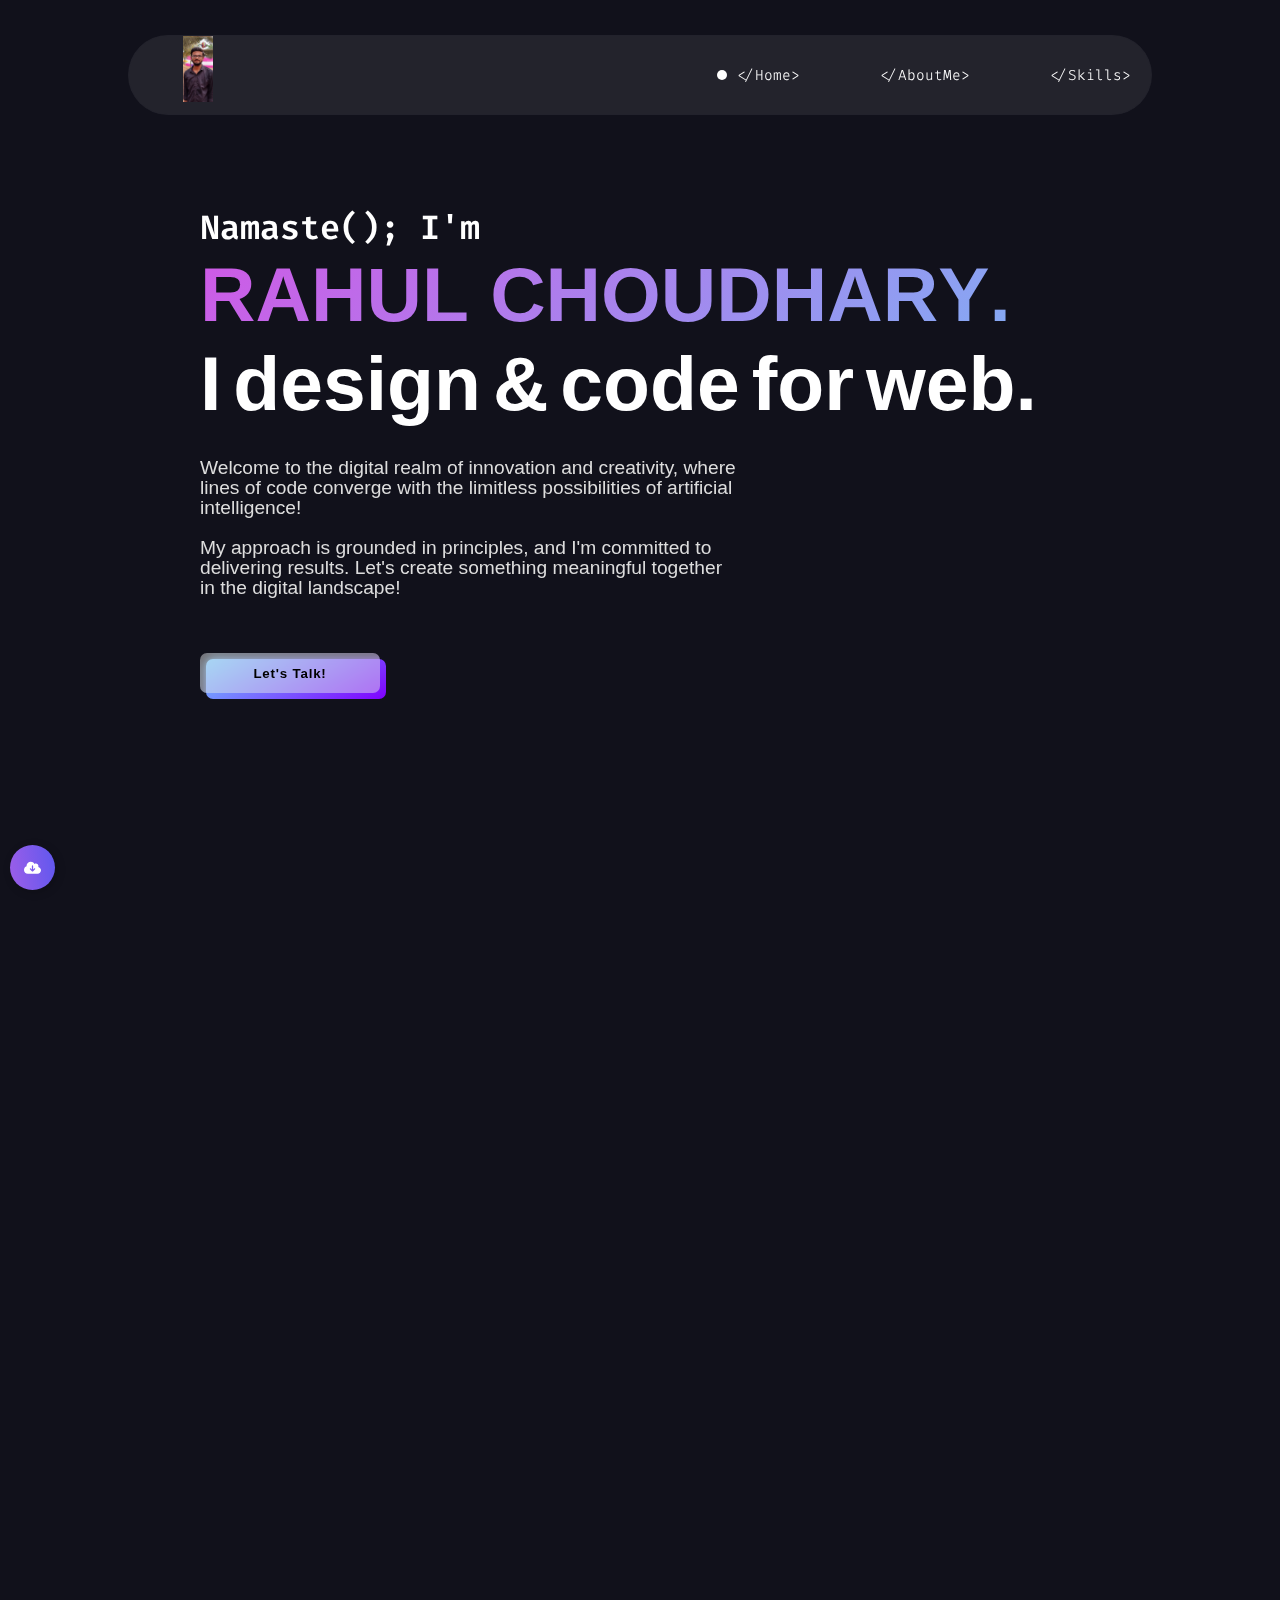
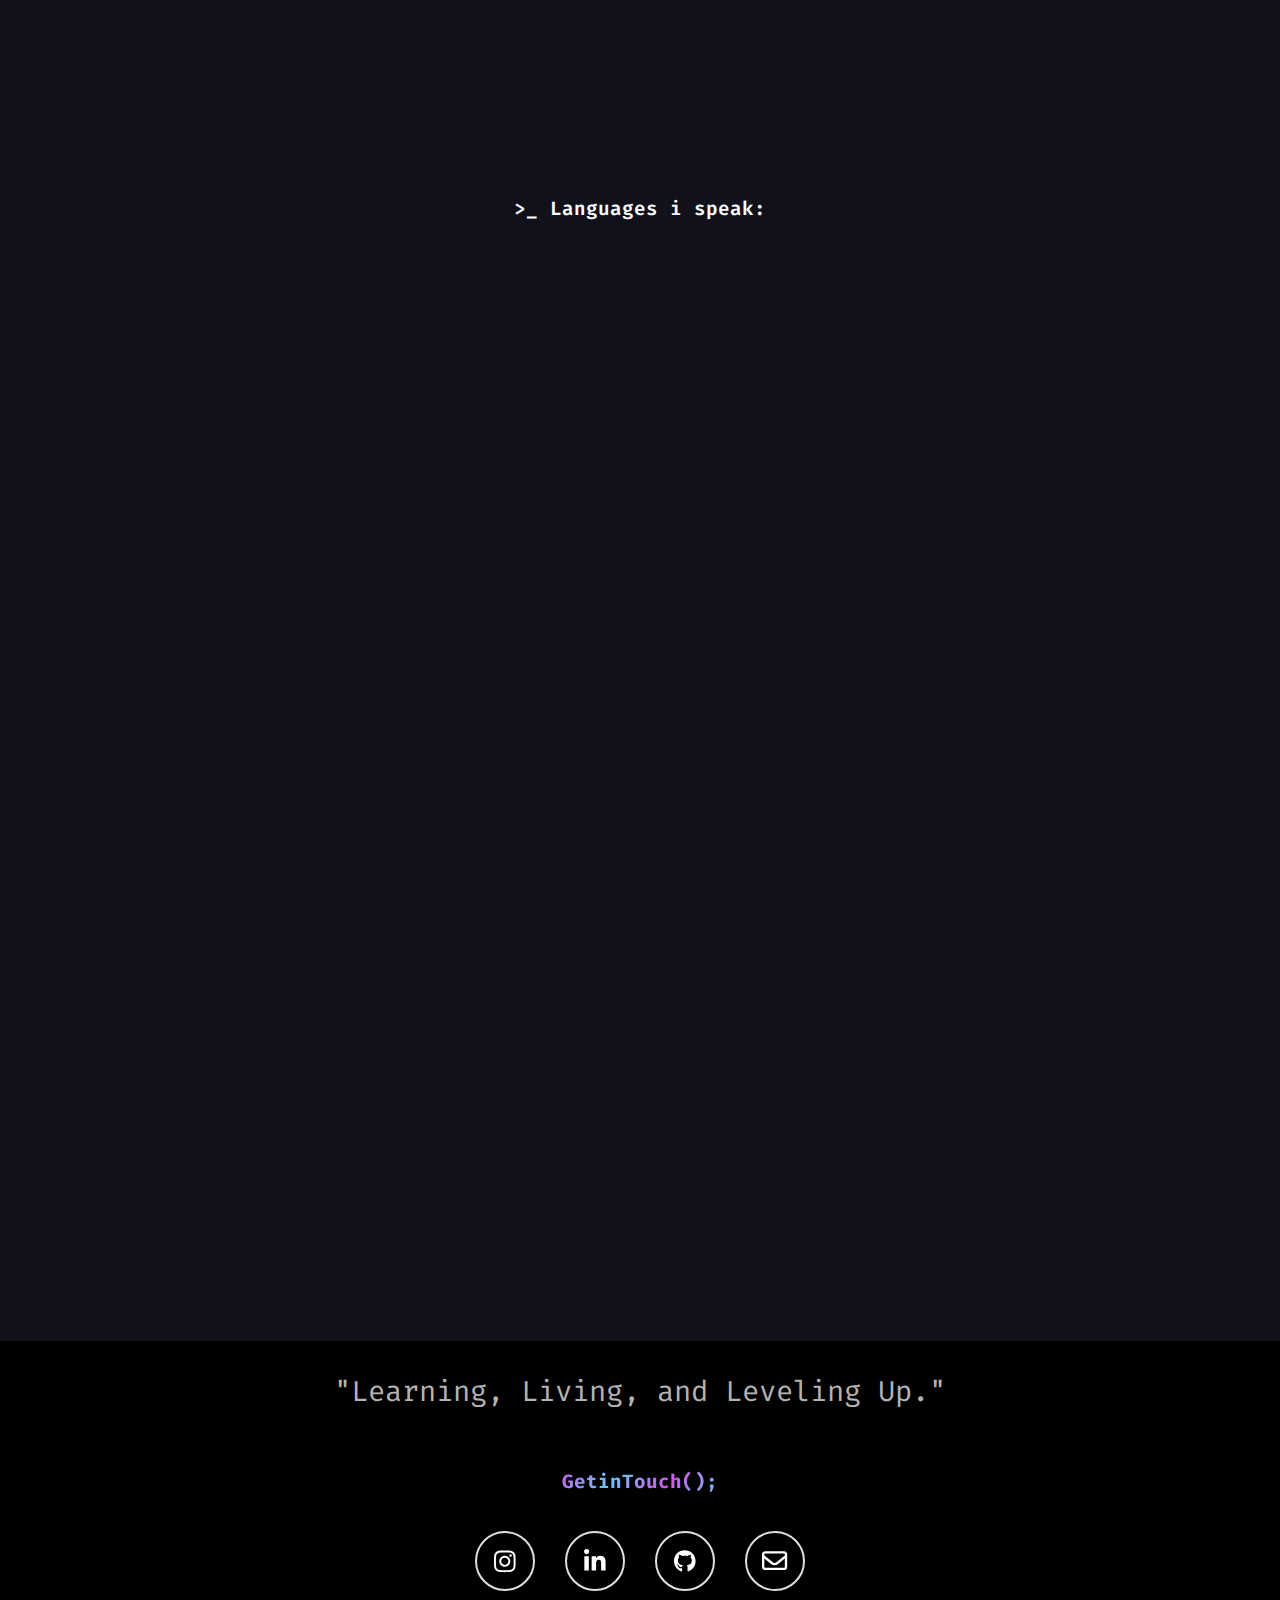
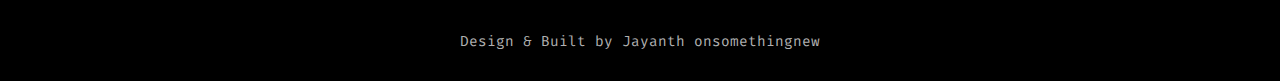
==== commit edc6e6dc: "Update index.html" ====
--- a/src/index.html
+++ b/src/index.html
@@ -24,7 +24,7 @@
     <meta name="twitter:url" content="" >
     <meta name="twitter:card" content="" > -->
     <title>RAHUL CHOUDHARY | Portfolio</title>
-    <link rel="icon" type="image/x-icon" href="src/jpg/jay.jpg">
+    <link rel="icon" type="image/x-icon" href="Rahul.jpg">
     <!-- aos cdn -->
     <link rel="stylesheet" href="https://unpkg.com/aos@next/dist/aos.css" />
     <!-- stylesheet -->
@@ -49,7 +49,7 @@
             <div class="logo" tabindex="0" aria-label="Rahul choudharylogo">
 
                 <div class="logo-top">
-                    <img src="src\png\jayhead.jpg" alt="animation-head">
+                    <img src="Rahul.jpg" alt="animation-head">
                 <div class="face">
                     <div class="eye"><div class="pupil"></div></div>
                     <div class="eye"><div class="pupil"></div></div>
